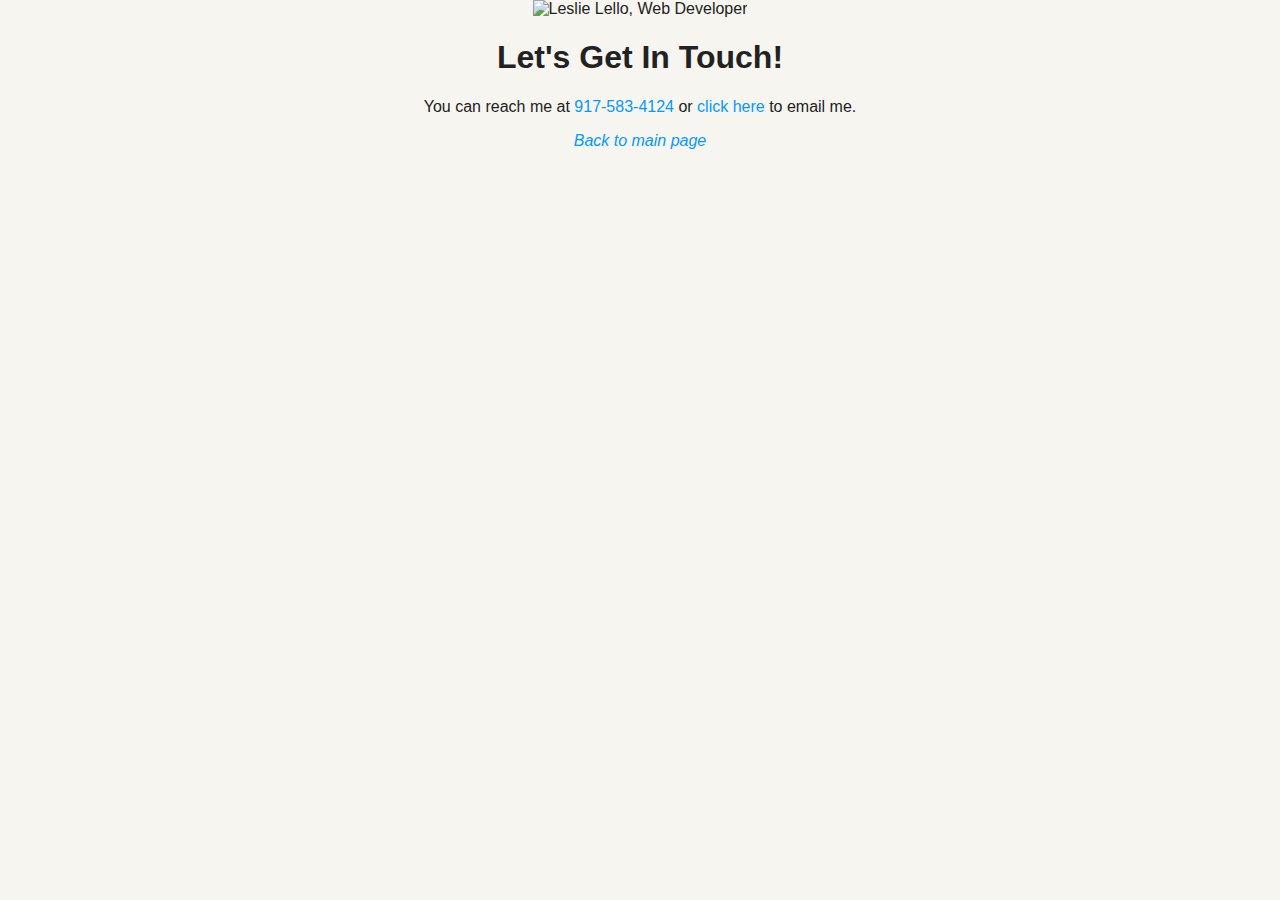
==== contact.html @ 4d4bed8c "add project files" ====
<!DOCTYPE html>
<html>
  <head>
    <title>Contact</title>
   <link rel="stylesheet" href="styles.css">
  </head>
  <body>
    <img src="http://placeimg.com/200/200/any" alt="Leslie Lello, Web Developer" class="main-image"> 
    <h1>Let's Get In Touch!</h1>
    <p>You can reach me at <a href="tel:9175834124">917-583-4124</a> or <a href="mailto:smile@leslielello.com">click here</a> to email me.</p>
    <p><a href="index.html" class="italic">Back to main page</a></p>
  </body>
</html>
---- styles.css ----
/* Global Layout Set-up */
* { 
  box-sizing: border-box;
}
  
body {
  margin: 0;
  padding: 0;
  text-align: center;
  font-family: 'Roboto', sans-serif;
  color: #222;
  background: #f7f5f0;
}
/* Link Styles */

a {
  text-decoration: none;
  color: #0499ff;
}
a:hover {
  color: #6633ff;
}

/* Section Styles */

.main-nav {
  width: 100%;
  background: black;
  min-height: 30px;
  padding: 10px;
  position: fixed;
  text-align: center;
}
.nav {
  display: flex;
  justify-content: space-around;
  font-weight: 700;
  list-style-type: none;
  margin: 0 auto;
  padding: 0;
}
.nav .name {
  display: none;
}
.nav li {
  padding: 5px 10px 10px 10px;
}
.nav a {
  transition: all .5s;
}
.nav a:hover {
  color: white
}

header {
  text-align: center;
  background: url('images/portland.jpg') no-repeat top center ;
  background-size: cover;
  overflow: hidden;
  padding-top: 60px;
}
header {
  line-height: 1.5;
}
header .profile-image {
  margin-top: 50px;
  width: 150px;
  height: 150px;
  border-radius: 50%;
  border: 3px solid white;
  transition: all .5s;
}
header .profile-image:hover {
  transform: scale(1.2) rotate(360deg);
}
.tag {
  background-color: #efefef;
  color: black;
  padding: 10px;
  border-radius: 5px;
  display: table;
  margin: 10px auto;
} 
.location {
  background-color: #222;
  color: white;
}
.card {
  margin: 30px;
  padding: 20px 40px 40px;
  max-width: 500px;
  text-align: left;
  background: #fff;
  border-bottom: 4px solid #ccc;
  border-radius: 6px;
}
.card:hover {
  border-color: #ff99ff;
}

ul.skills {
  padding: 0;
  text-align: center;
}

.skills li {
  border-radius: 6px;
  display: inline-block;
  background: #ff9904;
  color: white;
  padding: 5px 10px;
  margin: 2px;
}

.skills li:nth-child(odd) {
  background: #0399ff;
}

footer {
  width: 100%;
  min-height: 30px;
  padding: 20px 0 40px 20px;
}

footer .copyright {
  top: -8px;
  margin-right: 20px;
  font-size: .75em;
}

footer ul {
  list-style-type: none;
  margin: 0;
  padding: 0;
}

footer ul li {
  display: inline-block;
}

a.social {
  display: inline-block;
  text-indent: -9999px;
  margin-left: 5px;
  width: 30px;
  height: 30px;
  background-size: 30px 30px;
  opacity: .5;
  transition: all .25s;
}
a.twitter {
  background-image: url(images/twitter.svg);
}
a.linkedin {
  background-image: url(images/linkedin.svg);
}
a.github {
  background-image: url(images/github.svg);
}
a.social:hover {
  opacity: 1;
}
.clearfix {
  clear: both;
}

/* Styles for larger screens */
@media screen and (min-width: 720px) {
  
  .flex {
      display: flex;
      max-width: 1200px;
      justify-content: space-around;
      margin: 0 auto;
  }

  header {
    min-height: 450px;
  }

  .nav {
    max-width: 1200px;
  }

  .nav .name {
    display: block;
    margin-right: auto;
    color: white;
  }

  main {
    padding-top: 50px;
  }

  main p {
    line-height: 1.6em;
  }

  footer {
    font-size: 1.3em;
    max-width: 1200px;
    margin: 40px auto;
  }

}

  h3 {
      color: maroon;
      letter-spacing: 2px;
}

  .card-title {
      text-align: center;
      border: solid black 3px;
      border-radius: 10px;
 
}


/* photos.html  */

.gallery-item {
  max-width: 400px; 
  padding: 15px;
 }
 
 .italic {
   font-style:italic;
 }


 /* resume.html */

#resume-image {
  border: solid 4px black;
  border-radius: 50%;
}

#resume-heading {
 background-color: #e2e2e2;
 padding: 5px;
}

#resume-section-title {
  text-transform:uppercase;
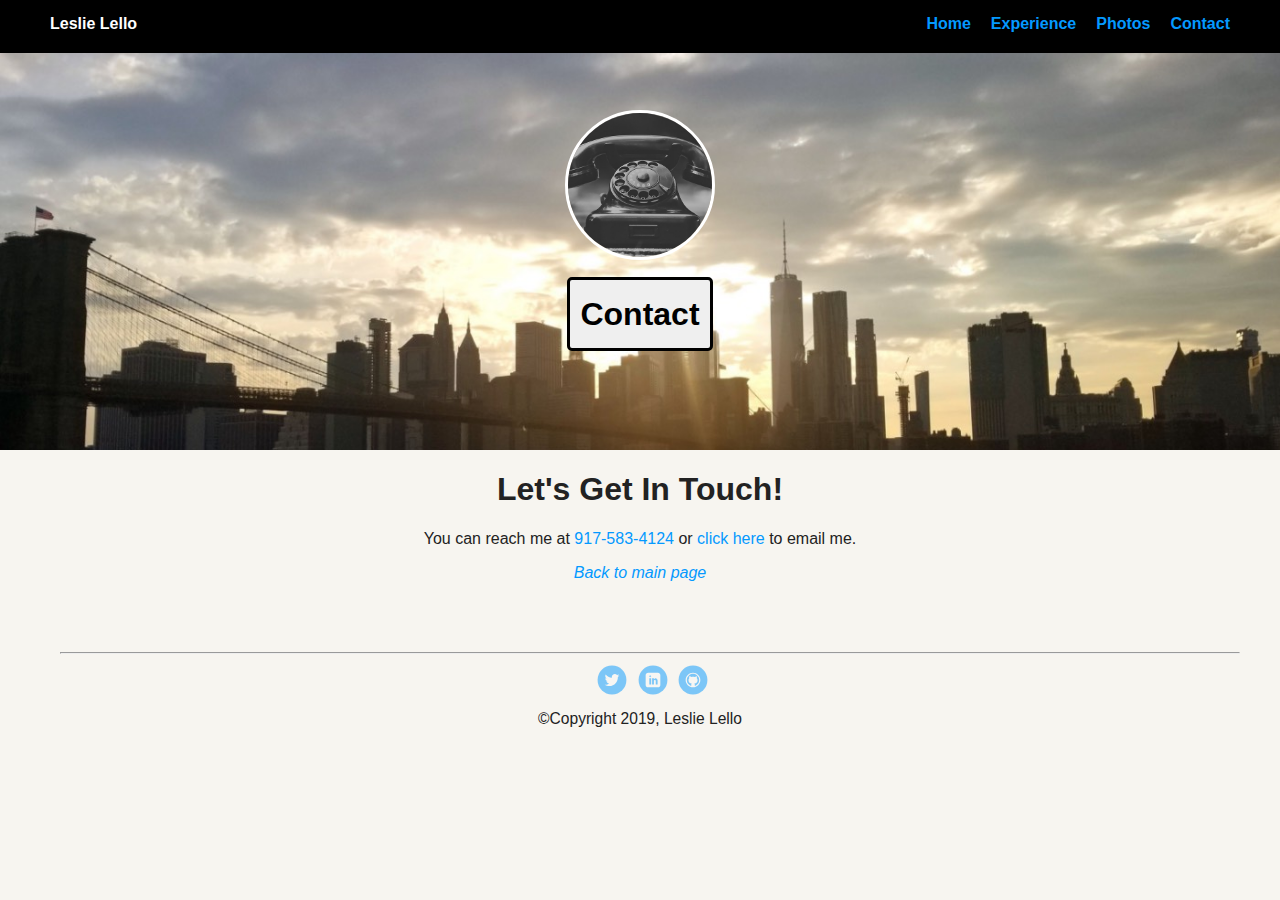
==== commit 71f4bcc4: "edit contact.html" ====
--- a/contact.html
+++ b/contact.html
@@ -5,9 +5,38 @@
    <link rel="stylesheet" href="styles.css">
   </head>
   <body>
-    <img src="http://placeimg.com/200/200/any" alt="Leslie Lello, Web Developer" class="main-image"> 
+
+      <div class="main-nav">
+          <ul class="nav">
+            <li class="name">Leslie Lello</li>
+            <li><a href="index.html">Home</a></li>
+            <li><a href="resume.html">Experience</a></li>
+            <li><a href="photos.html">Photos</a></li>
+            <li><a href="contact.html">Contact</a></li>
+          </ul>
+      </div>
+  
+      <header>
+        <img src="images/phone-cropped.jpg" alt="Picture of telephone" class="profile-image">
+        <!-- Image by <a href="https://pixabay.com/users/Alexas_Fotos-686414/?utm_source=link-attribution&amp;utm_medium=referral&amp;utm_campaign=image&amp;utm_content=3594206">Alexas_Fotos</a> from <a href="https://pixabay.com/?utm_source=link-attribution&amp;utm_medium=referral&amp;utm_campaign=image&amp;utm_content=3594206">Pixabay</a>-->
+        <h1 class="tag name" id="hello">Contact</h1>
+
+      </header>
+
+
     <h1>Let's Get In Touch!</h1>
     <p>You can reach me at <a href="tel:9175834124">917-583-4124</a> or <a href="mailto:smile@leslielello.com">click here</a> to email me.</p>
     <p><a href="index.html" class="italic">Back to main page</a></p>
+
+    <footer>
+        <hr>
+        <ul>
+          <li><a href="http://twitter.com/leslielello" target="_blank" class="social twitter">Twitter</a></li>
+          <li><a href="https://www.linkedin.com/in/leslielello/" target="_blank" class="social linkedin">LinkedIn</a></li>
+          <li><a href="https://github.com/RoadDragon/" target="_blank "class="social github">Github</a></li>
+        </ul>
+        <p class="copyright">&copy;Copyright 2019, Leslie Lello</p>
+      </footer>
+
   </body>
 </html>--- a/styles.css
+++ b/styles.css
@@ -54,7 +54,7 @@
 
 header {
   text-align: center;
-  background: url('images/portland.jpg') no-repeat top center ;
+  background: url('images/ManhattanSkylineFromBrooklyn.jpg') no-repeat top center ;
   background-size: cover;
   overflow: hidden;
   padding-top: 60px;
@@ -81,6 +81,15 @@
   display: table;
   margin: 10px auto;
 } 
+
+#hello {
+  border: #000000 3px solid;
+}
+
+.bg-list-item {
+  margin-bottom: 10px;
+}
+
 .location {
   background-color: #222;
   color: white;
@@ -213,6 +222,7 @@
       text-align: center;
       border: solid black 3px;
       border-radius: 10px;
+      margin-top: 40px;
  
 }
 
@@ -242,4 +252,6 @@
 }
 
 #resume-section-title {
-  text-transform:uppercase;+  text-transform:uppercase;
+
+  /* contact.html */
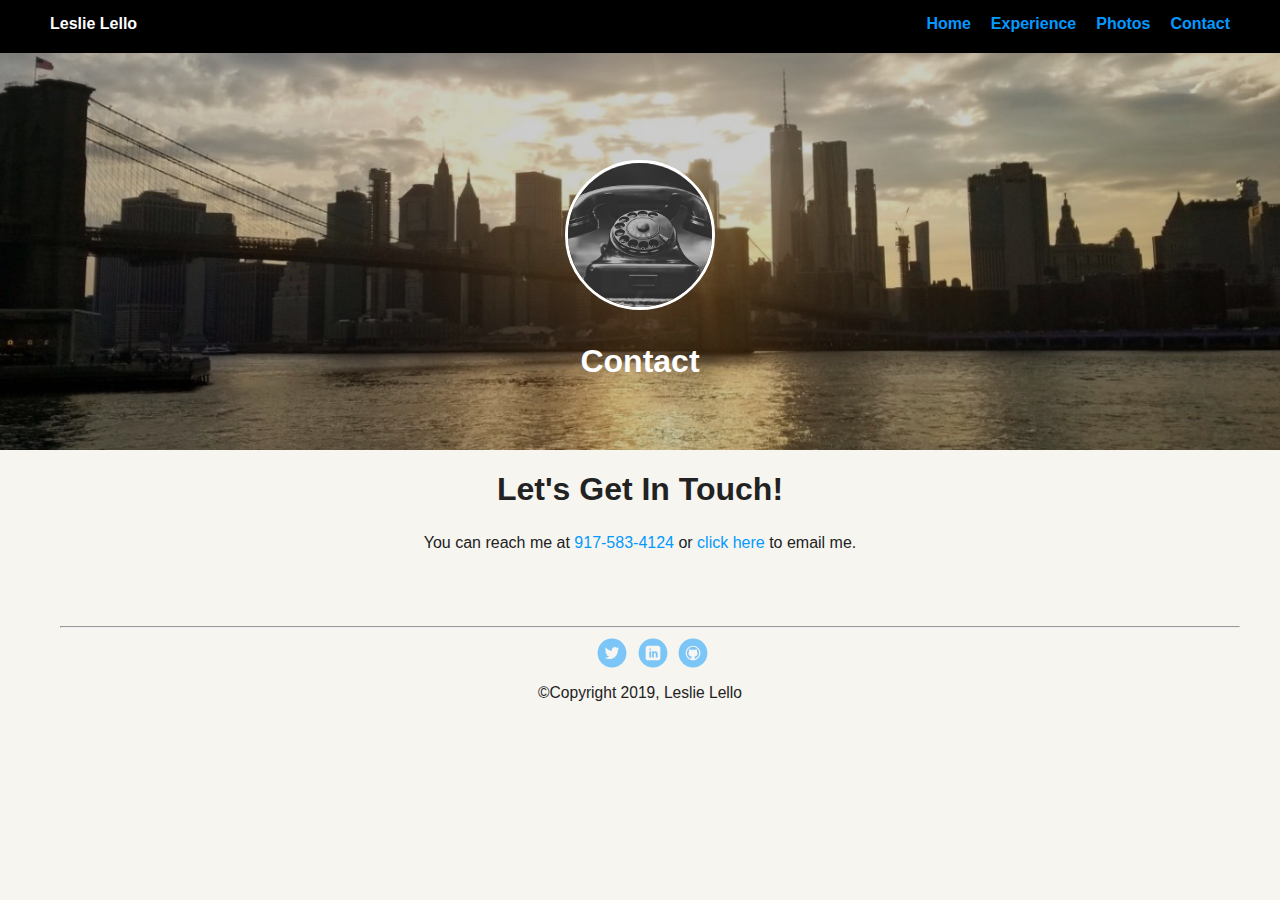
==== commit 0301e349: "edit resume.html and photos.html" ====
--- a/contact.html
+++ b/contact.html
@@ -20,13 +20,15 @@
         <img src="images/phone-cropped.jpg" alt="Picture of telephone" class="profile-image">
         <!-- Image by <a href="https://pixabay.com/users/Alexas_Fotos-686414/?utm_source=link-attribution&amp;utm_medium=referral&amp;utm_campaign=image&amp;utm_content=3594206">Alexas_Fotos</a> from <a href="https://pixabay.com/?utm_source=link-attribution&amp;utm_medium=referral&amp;utm_campaign=image&amp;utm_content=3594206">Pixabay</a>-->
         <h1 class="tag name" id="hello">Contact</h1>
-
       </header>
 
+  <main>
+    <section>    
+      <h1>Let's Get In Touch!</h1>
+      <p>You can reach me at <a href="tel:9175834124">917-583-4124</a> or <a href="mailto:smile@leslielello.com">click here</a> to email me.</p>
 
-    <h1>Let's Get In Touch!</h1>
-    <p>You can reach me at <a href="tel:9175834124">917-583-4124</a> or <a href="mailto:smile@leslielello.com">click here</a> to email me.</p>
-    <p><a href="index.html" class="italic">Back to main page</a></p>
+    </section>
+  </main>
 
     <footer>
         <hr>
--- a/styles.css
+++ b/styles.css
@@ -54,16 +54,18 @@
 
 header {
   text-align: center;
-  background: url('images/ManhattanSkylineFromBrooklyn.jpg') no-repeat top center ;
+  background: linear-gradient(0deg,rgba(0,0,0,0.2),rgba(0,0,0,0.2)), url('images/ManhattanSkylineFromBrooklyn_Fotor.jpg') no-repeat top center ;
   background-size: cover;
   overflow: hidden;
   padding-top: 60px;
 }
+/* Code Source for linear-gradient: https://stackoverflow.com/questions/36679649/how-to-add-a-color-overlay-to-a-background-image */
+
 header {
   line-height: 1.5;
 }
 header .profile-image {
-  margin-top: 50px;
+  margin-top: 100px;
   width: 150px;
   height: 150px;
   border-radius: 50%;
@@ -74,17 +76,18 @@
   transform: scale(1.2) rotate(360deg);
 }
 .tag {
-  background-color: #efefef;
-  color: black;
+  /* background-color: #efefef; */
+  color: white;
   padding: 10px;
   border-radius: 5px;
   display: table;
   margin: 10px auto;
 } 
 
+/* 
 #hello {
   border: #000000 3px solid;
-}
+} */
 
 .bg-list-item {
   margin-bottom: 10px;
@@ -93,6 +96,9 @@
 .location {
   background-color: #222;
   color: white;
+  padding: 25px;
+  margin-top: 35px;
+  font-size: 1.5em;
 }
 .card {
   margin: 30px;
@@ -197,9 +203,9 @@
     color: white;
   }
 
-  main {
+  /* main {
     padding-top: 50px;
-  }
+  } */
 
   main p {
     line-height: 1.6em;
@@ -216,6 +222,7 @@
   h3 {
       color: maroon;
       letter-spacing: 2px;
+      margin-top: 50px;
 }
 
   .card-title {
@@ -231,7 +238,7 @@
 
 .gallery-item {
   max-width: 400px; 
-  padding: 15px;
+  padding: 10px;
  }
  
  .italic {
@@ -241,17 +248,15 @@
 
  /* resume.html */
 
-#resume-image {
-  border: solid 4px black;
-  border-radius: 50%;
-}
-
-#resume-heading {
- background-color: #e2e2e2;
- padding: 5px;
-}
+#main-resume {
+  padding-top: 0;
+}
+
 
 #resume-section-title {
   text-transform:uppercase;
-
-  /* contact.html */
+}
+
+#resume-head-text {
+  margin-bottom: 50px;
+}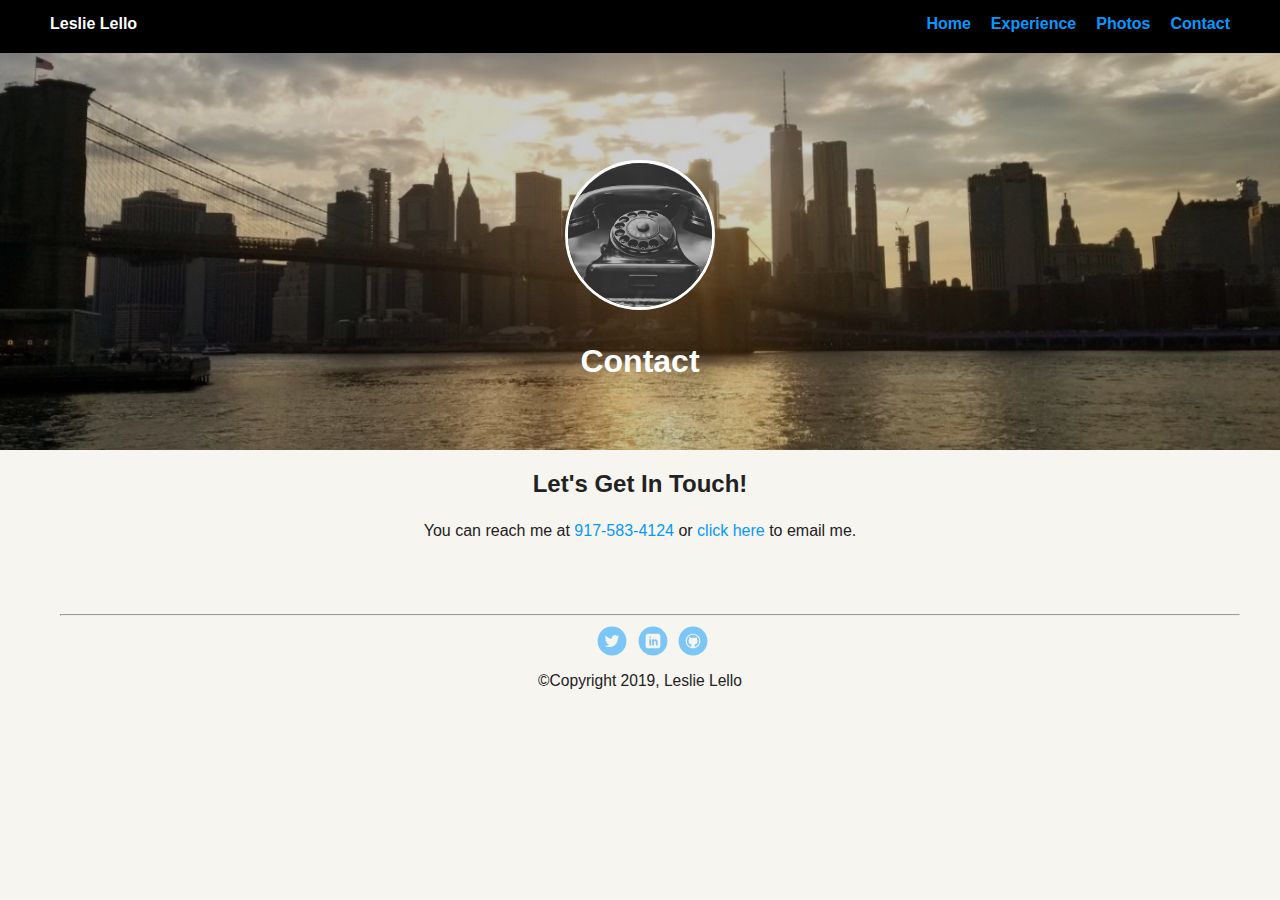
==== commit 565fe5f9: "html and css validator edits" ====
--- a/contact.html
+++ b/contact.html
@@ -1,5 +1,5 @@
 <!DOCTYPE html>
-<html>
+<html lang="en">
   <head>
     <title>Contact</title>
    <link rel="stylesheet" href="styles.css">
@@ -24,7 +24,7 @@
 
   <main>
     <section>    
-      <h1>Let's Get In Touch!</h1>
+      <h2>Let's Get In Touch!</h2>
       <p>You can reach me at <a href="tel:9175834124">917-583-4124</a> or <a href="mailto:smile@leslielello.com">click here</a> to email me.</p>
 
     </section>
@@ -35,7 +35,7 @@
         <ul>
           <li><a href="http://twitter.com/leslielello" target="_blank" class="social twitter">Twitter</a></li>
           <li><a href="https://www.linkedin.com/in/leslielello/" target="_blank" class="social linkedin">LinkedIn</a></li>
-          <li><a href="https://github.com/RoadDragon/" target="_blank "class="social github">Github</a></li>
+          <li><a href="https://github.com/RoadDragon/" target="_blank" class="social github">Github</a></li>
         </ul>
         <p class="copyright">&copy;Copyright 2019, Leslie Lello</p>
       </footer>
--- a/styles.css
+++ b/styles.css
@@ -129,6 +129,23 @@
 
 .skills li:nth-child(odd) {
   background: #0399ff;
+}
+#buddhadog{
+  background: url(images/buddha_dog_20161110_115504.jpg) no-repeat;
+  width: 436px;
+  height: 270px;
+}
+
+#buddhadog:hover {
+    background: url(images/20171030_120211-ANIMATION.gif) no-repeat;
+    width: 360px;
+    height: 640px;
+}
+
+.swap-on-hover__front-image{
+  transition: opacity .5s linear;
+  cursor: pointer;
+  opacity: 0;
 }
 
 footer {
@@ -252,11 +269,14 @@
   padding-top: 0;
 }
 
-
-#resume-section-title {
+.resume-section-title {
   text-transform:uppercase;
 }
 
 #resume-head-text {
   margin-bottom: 50px;
+}
+
+aside {
+  color: grey;
 }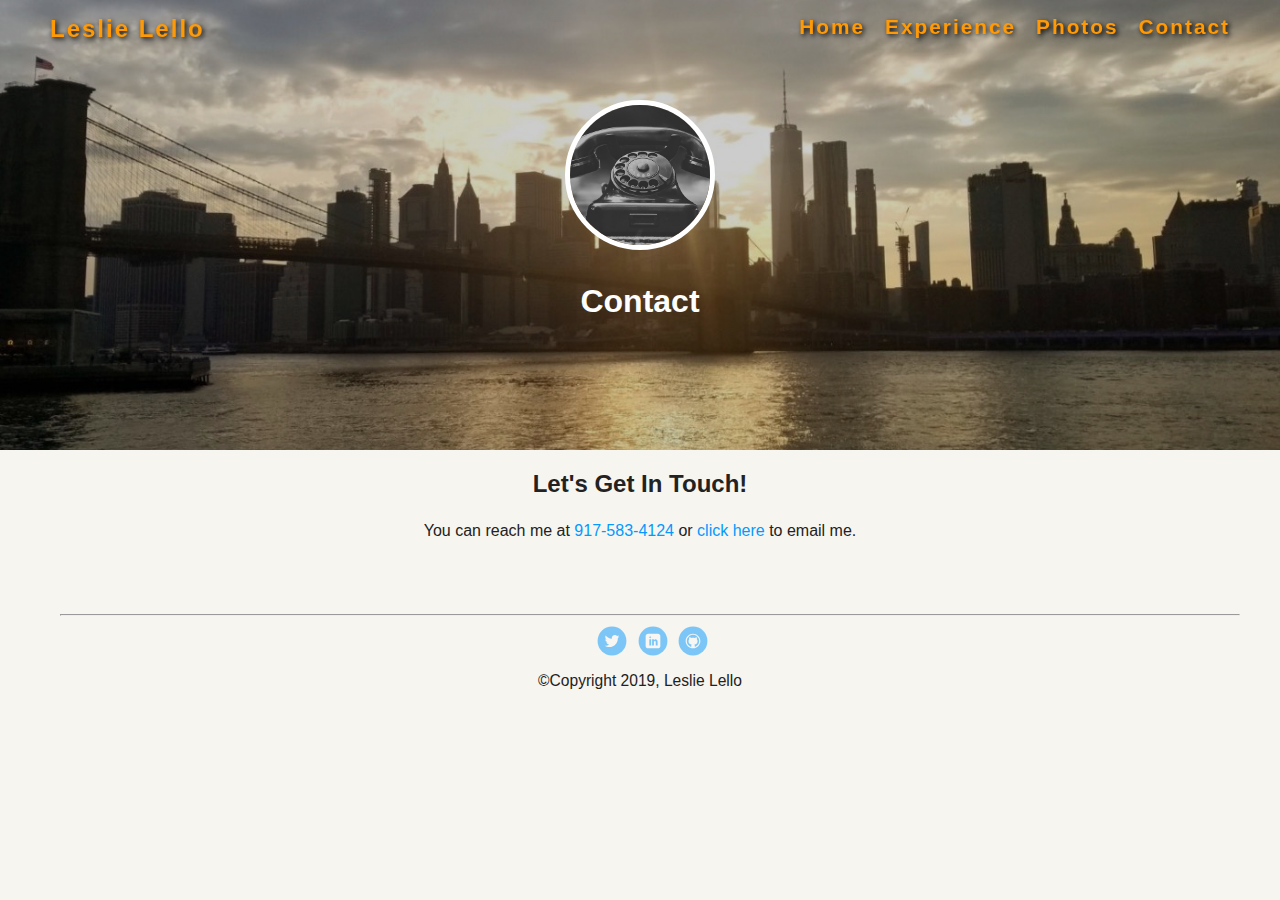
==== commit 86e6bacf: "change resume.html to experience.html" ====
--- a/contact.html
+++ b/contact.html
@@ -10,7 +10,7 @@
           <ul class="nav">
             <li class="name">Leslie Lello</li>
             <li><a href="index.html">Home</a></li>
-            <li><a href="resume.html">Experience</a></li>
+            <li><a href="experience.html">Experience</a></li>
             <li><a href="photos.html">Photos</a></li>
             <li><a href="contact.html">Contact</a></li>
           </ul>
--- a/styles.css
+++ b/styles.css
@@ -2,6 +2,7 @@
 * { 
   box-sizing: border-box;
 }
+
   
 body {
   margin: 0;
@@ -18,14 +19,14 @@
   color: #0499ff;
 }
 a:hover {
-  color: #6633ff;
+  color: #FF9904;
 }
 
 /* Section Styles */
 
 .main-nav {
   width: 100%;
-  background: black;
+  background: rgba(0,0,0,0);
   min-height: 30px;
   padding: 10px;
   position: fixed;
@@ -39,17 +40,29 @@
   margin: 0 auto;
   padding: 0;
 }
+
+.name {
+  color:black;
+}
+
 .nav .name {
   display: none;
+  font-size: 1.5em;
+  letter-spacing: 2px;
+  text-shadow: 2px 2px 5px black;
 }
 .nav li {
   padding: 5px 10px 10px 10px;
 }
 .nav a {
   transition: all .5s;
+  color: #FF9904;
+  font-size: 1.3em;
+  letter-spacing: 2px;
+  text-shadow: 2px 2px 5px black;
 }
 .nav a:hover {
-  color: white
+  color: #FF9904;
 }
 
 header {
@@ -57,7 +70,7 @@
   background: linear-gradient(0deg,rgba(0,0,0,0.2),rgba(0,0,0,0.2)), url('images/ManhattanSkylineFromBrooklyn_Fotor.jpg') no-repeat top center ;
   background-size: cover;
   overflow: hidden;
-  padding-top: 60px;
+  /* padding-top: 60px; */
 }
 /* Code Source for linear-gradient: https://stackoverflow.com/questions/36679649/how-to-add-a-color-overlay-to-a-background-image */
 
@@ -69,7 +82,7 @@
   width: 150px;
   height: 150px;
   border-radius: 50%;
-  border: 3px solid white;
+  border: 5px solid white;
   transition: all .5s;
 }
 header .profile-image:hover {
@@ -141,6 +154,7 @@
     width: 360px;
     height: 640px;
 }
+/* Code Source for Rollover: https://stackoverflow.com/questions/15468037/basic-css-hover-image-swap */
 
 .swap-on-hover__front-image{
   transition: opacity .5s linear;
@@ -217,7 +231,7 @@
   .nav .name {
     display: block;
     margin-right: auto;
-    color: white;
+    color: #FF9904;
   }
 
   /* main {
@@ -263,7 +277,7 @@
  }
 
 
- /* resume.html */
+ /* experience.html */
 
 #main-resume {
   padding-top: 0;
